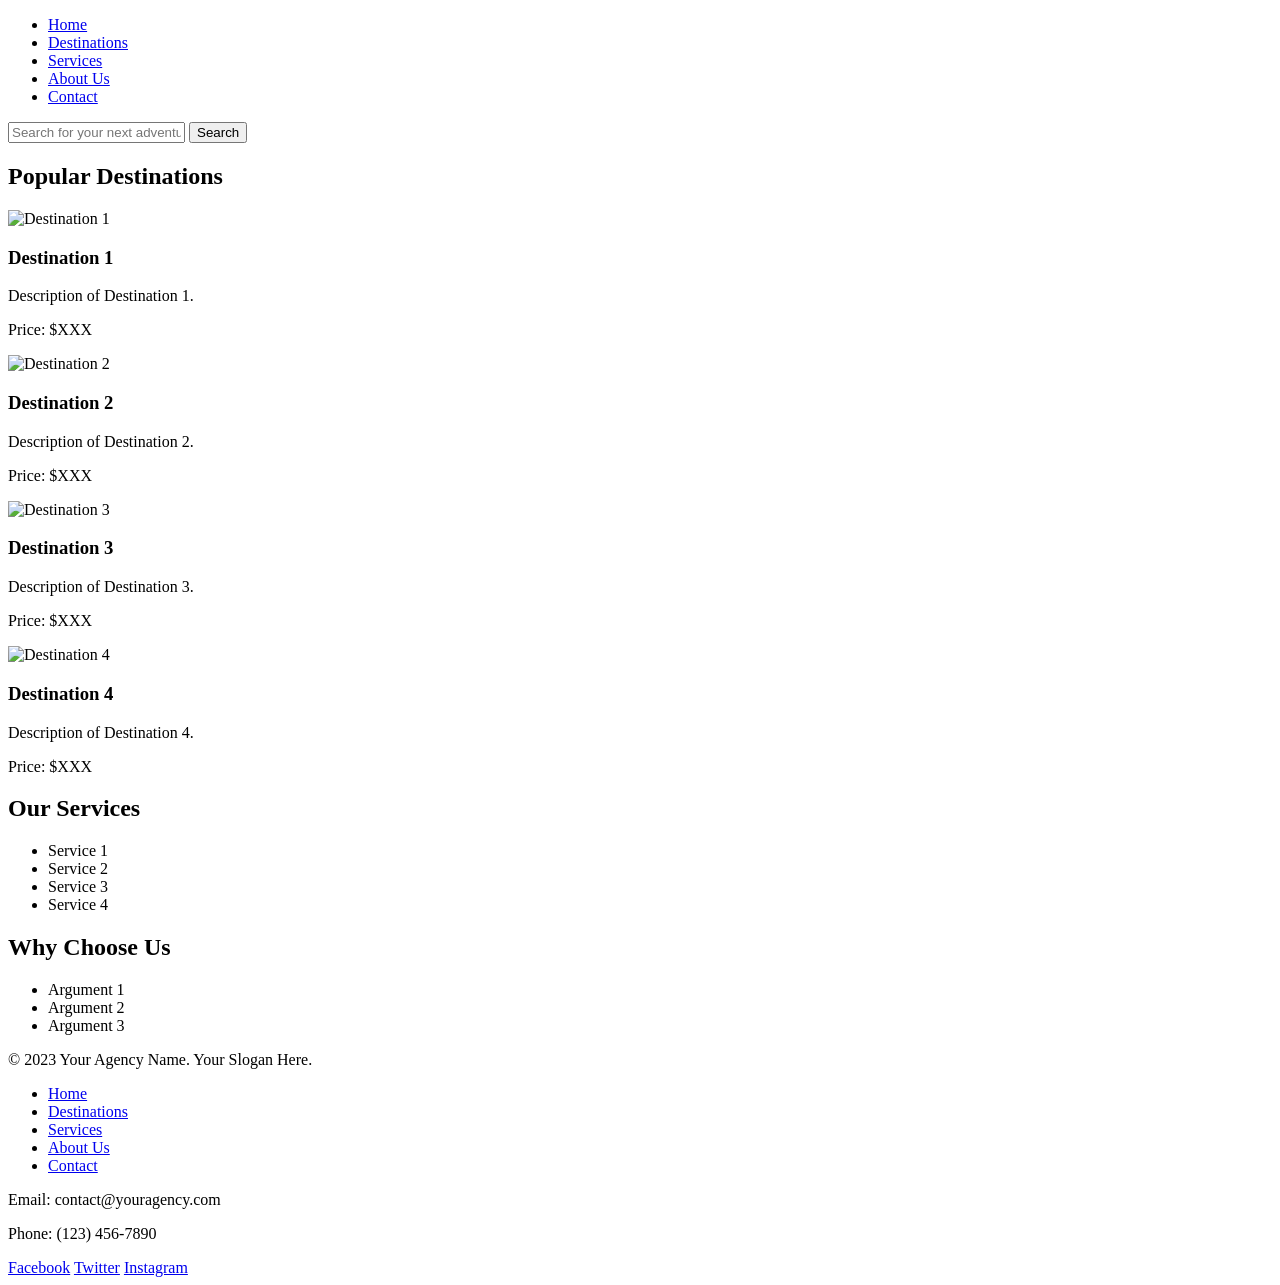
==== frontend-java-project/frontend/index.html @ ce0b2285 "etapa1: estructura html de pagina principal index.html" ====
<!DOCTYPE html>
<html lang="en">
<head>
    <meta charset="UTF-8">
    <meta name="viewport" content="width=device-width, initial-scale=1.0">
    <title>Frontend Java Project</title>
    <link rel="stylesheet" href="css/reserva.css">
    <script src="js/app.js" defer></script>
</head>
<body>
    <header>
        <nav>
            <ul>
                <li><a href="#home">Home</a></li>
                <li><a href="#destinations">Destinations</a></li>
                <li><a href="#services">Services</a></li>
                <li><a href="#about">About Us</a></li>
                <li><a href="#contact">Contact</a></li>
            </ul>
        </nav>
    </header>

    <section id="hero" style="background-image: url('path/to/your/image.jpg');">
        <div class="search-bar">
            <input type="text" placeholder="Search for your next adventure...">
            <button type="submit">Search</button>
        </div>
    </section>

    <section id="destinations">
        <h2>Popular Destinations</h2>
        <div class="card">
            <img src="path/to/image1.jpg" alt="Destination 1">
            <h3>Destination 1</h3>
            <p>Description of Destination 1.</p>
            <p>Price: $XXX</p>
        </div>
        <div class="card">
            <img src="path/to/image2.jpg" alt="Destination 2">
            <h3>Destination 2</h3>
            <p>Description of Destination 2.</p>
            <p>Price: $XXX</p>
        </div>
        <div class="card">
            <img src="path/to/image3.jpg" alt="Destination 3">
            <h3>Destination 3</h3>
            <p>Description of Destination 3.</p>
            <p>Price: $XXX</p>
        </div>
        <div class="card">
            <img src="path/to/image4.jpg" alt="Destination 4">
            <h3>Destination 4</h3>
            <p>Description of Destination 4.</p>
            <p>Price: $XXX</p>
        </div>
    </section>

    <section id="services">
        <h2>Our Services</h2>
        <ul>
            <li>Service 1</li>
            <li>Service 2</li>
            <li>Service 3</li>
            <li>Service 4</li>
        </ul>
    </section>

    <section id="about">
        <h2>Why Choose Us</h2>
        <ul>
            <li>Argument 1</li>
            <li>Argument 2</li>
            <li>Argument 3</li>
        </ul>
    </section>

    <footer>
        <p>&copy; 2023 Your Agency Name. Your Slogan Here.</p>
        <nav>
            <ul>
                <li><a href="#home">Home</a></li>
                <li><a href="#destinations">Destinations</a></li>
                <li><a href="#services">Services</a></li>
                <li><a href="#about">About Us</a></li>
                <li><a href="#contact">Contact</a></li>
            </ul>
        </nav>
        <div class="contact-info">
            <p>Email: contact@youragency.com</p>
            <p>Phone: (123) 456-7890</p>
        </div>
        <div class="social-media">
            <a href="#">Facebook</a>
            <a href="#">Twitter</a>
            <a href="#">Instagram</a>
        </div>
    </footer>
</body>
</html>
---- frontend-java-project/frontend/css/reserva.css ----
/* This file is intentionally left blank. */
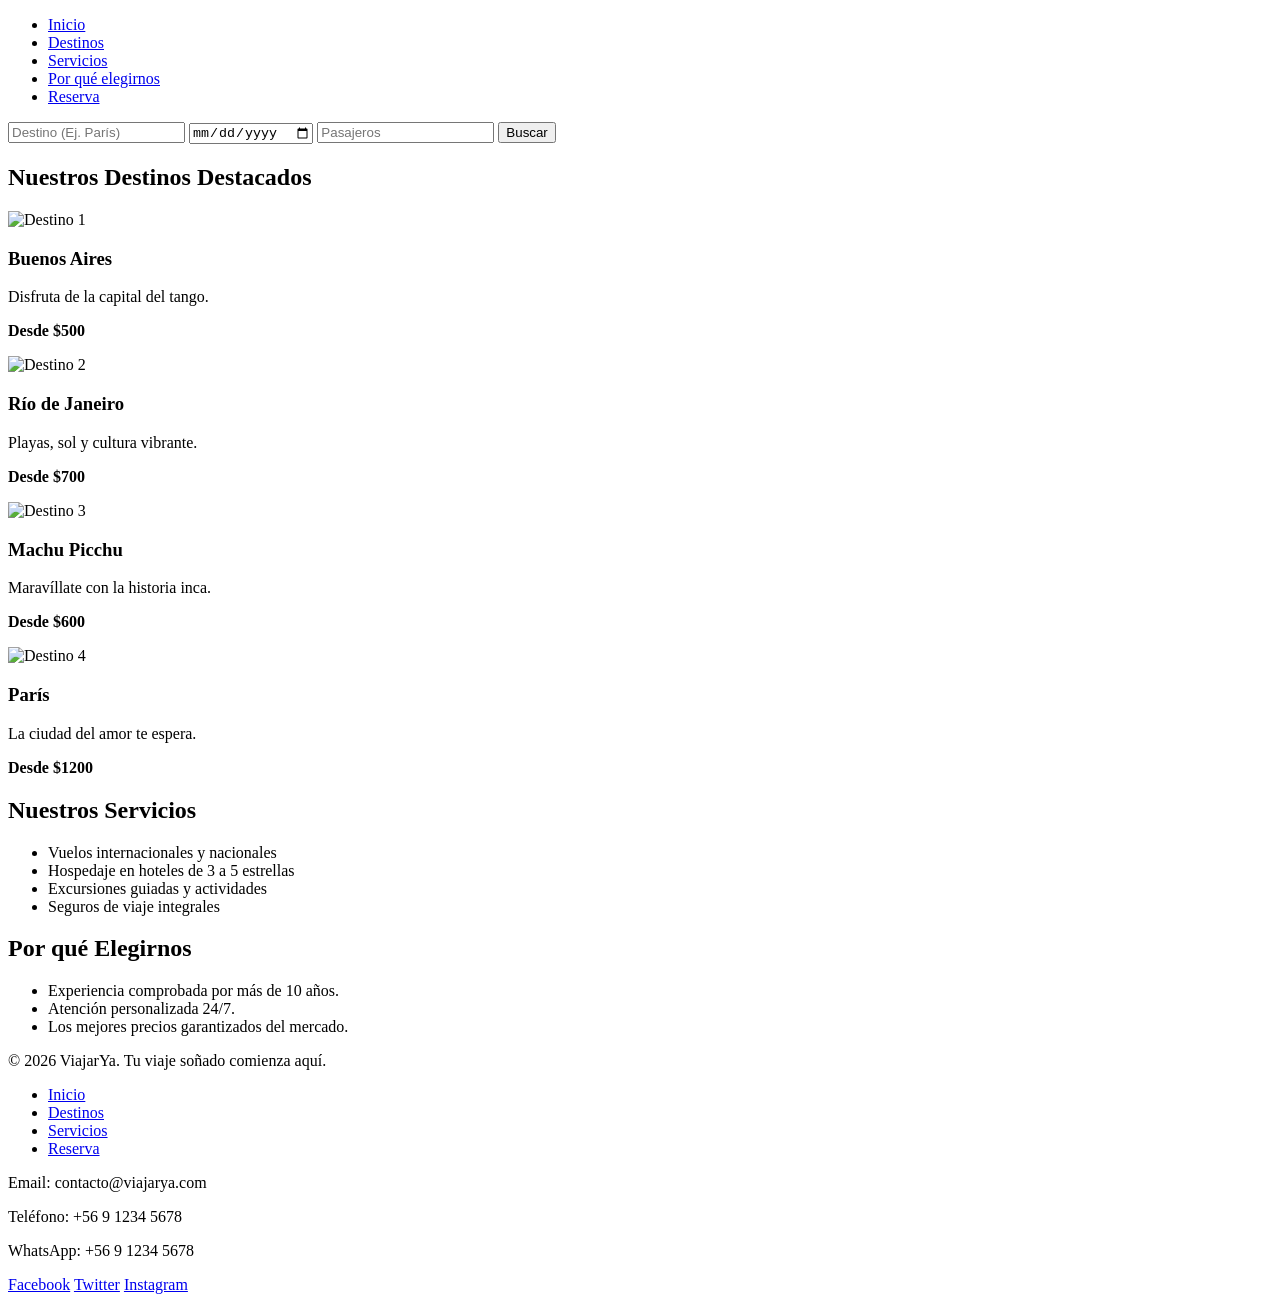
==== commit 89edd975: "etapa 3: creacion de reserva.html y reserva.css junto con estilos implementados en reserva.css" ====
--- a/frontend-java-project/frontend/index.html
+++ b/frontend-java-project/frontend/index.html
@@ -1,93 +1,104 @@
 <!DOCTYPE html>
-<html lang="en">
+<html lang="es">
 <head>
     <meta charset="UTF-8">
     <meta name="viewport" content="width=device-width, initial-scale=1.0">
-    <title>Frontend Java Project</title>
-    <link rel="stylesheet" href="css/reserva.css">
+    <title>ViajarYa - Agencia de Turismo</title>
+    <link rel="stylesheet" href="css/style.css">
     <script src="js/app.js" defer></script>
 </head>
 <body>
+
+    <!-- Header y Navegación -->
     <header>
         <nav>
             <ul>
-                <li><a href="#home">Home</a></li>
-                <li><a href="#destinations">Destinations</a></li>
-                <li><a href="#services">Services</a></li>
-                <li><a href="#about">About Us</a></li>
-                <li><a href="#contact">Contact</a></li>
+                <li><a href="#home">Inicio</a></li>
+                <li><a href="#destinations">Destinos</a></li>
+                <li><a href="#services">Servicios</a></li>
+                <li><a href="#about">Por qué elegirnos</a></li>
+                <li><a href="reserva.html">Reserva</a></li>
             </ul>
         </nav>
     </header>
 
-    <section id="hero" style="background-image: url('path/to/your/image.jpg');">
-        <div class="search-bar">
-            <input type="text" placeholder="Search for your next adventure...">
-            <button type="submit">Search</button>
+    <!-- Hero Section con Buscador -->
+    <section id="hero" style="background-image: url('images/hero-bg.jpg');">
+        <div class="hero-overlay">
+            <div class="search-bar">
+                <input type="text" placeholder="Destino (Ej. París)">
+                <input type="date" title="Fecha de viaje">
+                <input type="number" placeholder="Pasajeros" min="1">
+                <button type="submit">Buscar</button>
+            </div>
         </div>
     </section>
 
-    <section id="destinations">
-        <h2>Popular Destinations</h2>
-        <div class="card">
-            <img src="path/to/image1.jpg" alt="Destination 1">
-            <h3>Destination 1</h3>
-            <p>Description of Destination 1.</p>
-            <p>Price: $XXX</p>
-        </div>
-        <div class="card">
-            <img src="path/to/image2.jpg" alt="Destination 2">
-            <h3>Destination 2</h3>
-            <p>Description of Destination 2.</p>
-            <p>Price: $XXX</p>
-        </div>
-        <div class="card">
-            <img src="path/to/image3.jpg" alt="Destination 3">
-            <h3>Destination 3</h3>
-            <p>Description of Destination 3.</p>
-            <p>Price: $XXX</p>
-        </div>
-        <div class="card">
-            <img src="path/to/image4.jpg" alt="Destination 4">
-            <h3>Destination 4</h3>
-            <p>Description of Destination 4.</p>
-            <p>Price: $XXX</p>
-        </div>
-    </section>
+    <!-- Secciones Principales (Destinos y Servicios) -->
+    <main>
+        <section id="destinations">
+            <h2>Nuestros Destinos Destacados</h2>
+            <div class="card">
+                <img src="https://via.placeholder.com/300x200" alt="Destino 1">
+                <h3>Buenos Aires</h3>
+                <p>Disfruta de la capital del tango.</p>
+                <p><strong>Desde $500</strong></p>
+            </div>
+            <div class="card">
+                <img src="https://via.placeholder.com/300x200" alt="Destino 2">
+                <h3>Río de Janeiro</h3>
+                <p>Playas, sol y cultura vibrante.</p>
+                <p><strong>Desde $700</strong></p>
+            </div>
+            <div class="card">
+                <img src="https://via.placeholder.com/300x200" alt="Destino 3">
+                <h3>Machu Picchu</h3>
+                <p>Maravíllate con la historia inca.</p>
+                <p><strong>Desde $600</strong></p>
+            </div>
+            <div class="card">
+                <img src="https://via.placeholder.com/300x200" alt="Destino 4">
+                <h3>París</h3>
+                <p>La ciudad del amor te espera.</p>
+                <p><strong>Desde $1200</strong></p>
+            </div>
+        </section>
 
-    <section id="services">
-        <h2>Our Services</h2>
-        <ul>
-            <li>Service 1</li>
-            <li>Service 2</li>
-            <li>Service 3</li>
-            <li>Service 4</li>
-        </ul>
-    </section>
+        <section id="services">
+            <h2>Nuestros Servicios</h2>
+            <ul>
+                <li>Vuelos internacionales y nacionales</li>
+                <li>Hospedaje en hoteles de 3 a 5 estrellas</li>
+                <li>Excursiones guiadas y actividades</li>
+                <li>Seguros de viaje integrales</li>
+            </ul>
+        </section>
+        
+        <section id="about">
+            <h2>Por qué Elegirnos</h2>
+            <ul>
+                <li>Experiencia comprobada por más de 10 años.</li>
+                <li>Atención personalizada 24/7.</li>
+                <li>Los mejores precios garantizados del mercado.</li>
+            </ul>
+        </section>
+    </main>
 
-    <section id="about">
-        <h2>Why Choose Us</h2>
-        <ul>
-            <li>Argument 1</li>
-            <li>Argument 2</li>
-            <li>Argument 3</li>
-        </ul>
-    </section>
-
+    <!-- Footer -->
     <footer>
-        <p>&copy; 2023 Your Agency Name. Your Slogan Here.</p>
+        <p>&copy; 2026 ViajarYa. Tu viaje soñado comienza aquí.</p>
         <nav>
             <ul>
-                <li><a href="#home">Home</a></li>
-                <li><a href="#destinations">Destinations</a></li>
-                <li><a href="#services">Services</a></li>
-                <li><a href="#about">About Us</a></li>
-                <li><a href="#contact">Contact</a></li>
+                <li><a href="#home">Inicio</a></li>
+                <li><a href="#destinations">Destinos</a></li>
+                <li><a href="#services">Servicios</a></li>
+                <li><a href="reserva.html">Reserva</a></li>
             </ul>
         </nav>
         <div class="contact-info">
-            <p>Email: contact@youragency.com</p>
-            <p>Phone: (123) 456-7890</p>
+            <p>Email: contacto@viajarya.com</p>
+            <p>Teléfono: +56 9 1234 5678</p>
+            <p>WhatsApp: +56 9 1234 5678</p>
         </div>
         <div class="social-media">
             <a href="#">Facebook</a>
@@ -95,5 +106,6 @@
             <a href="#">Instagram</a>
         </div>
     </footer>
+
 </body>
 </html>
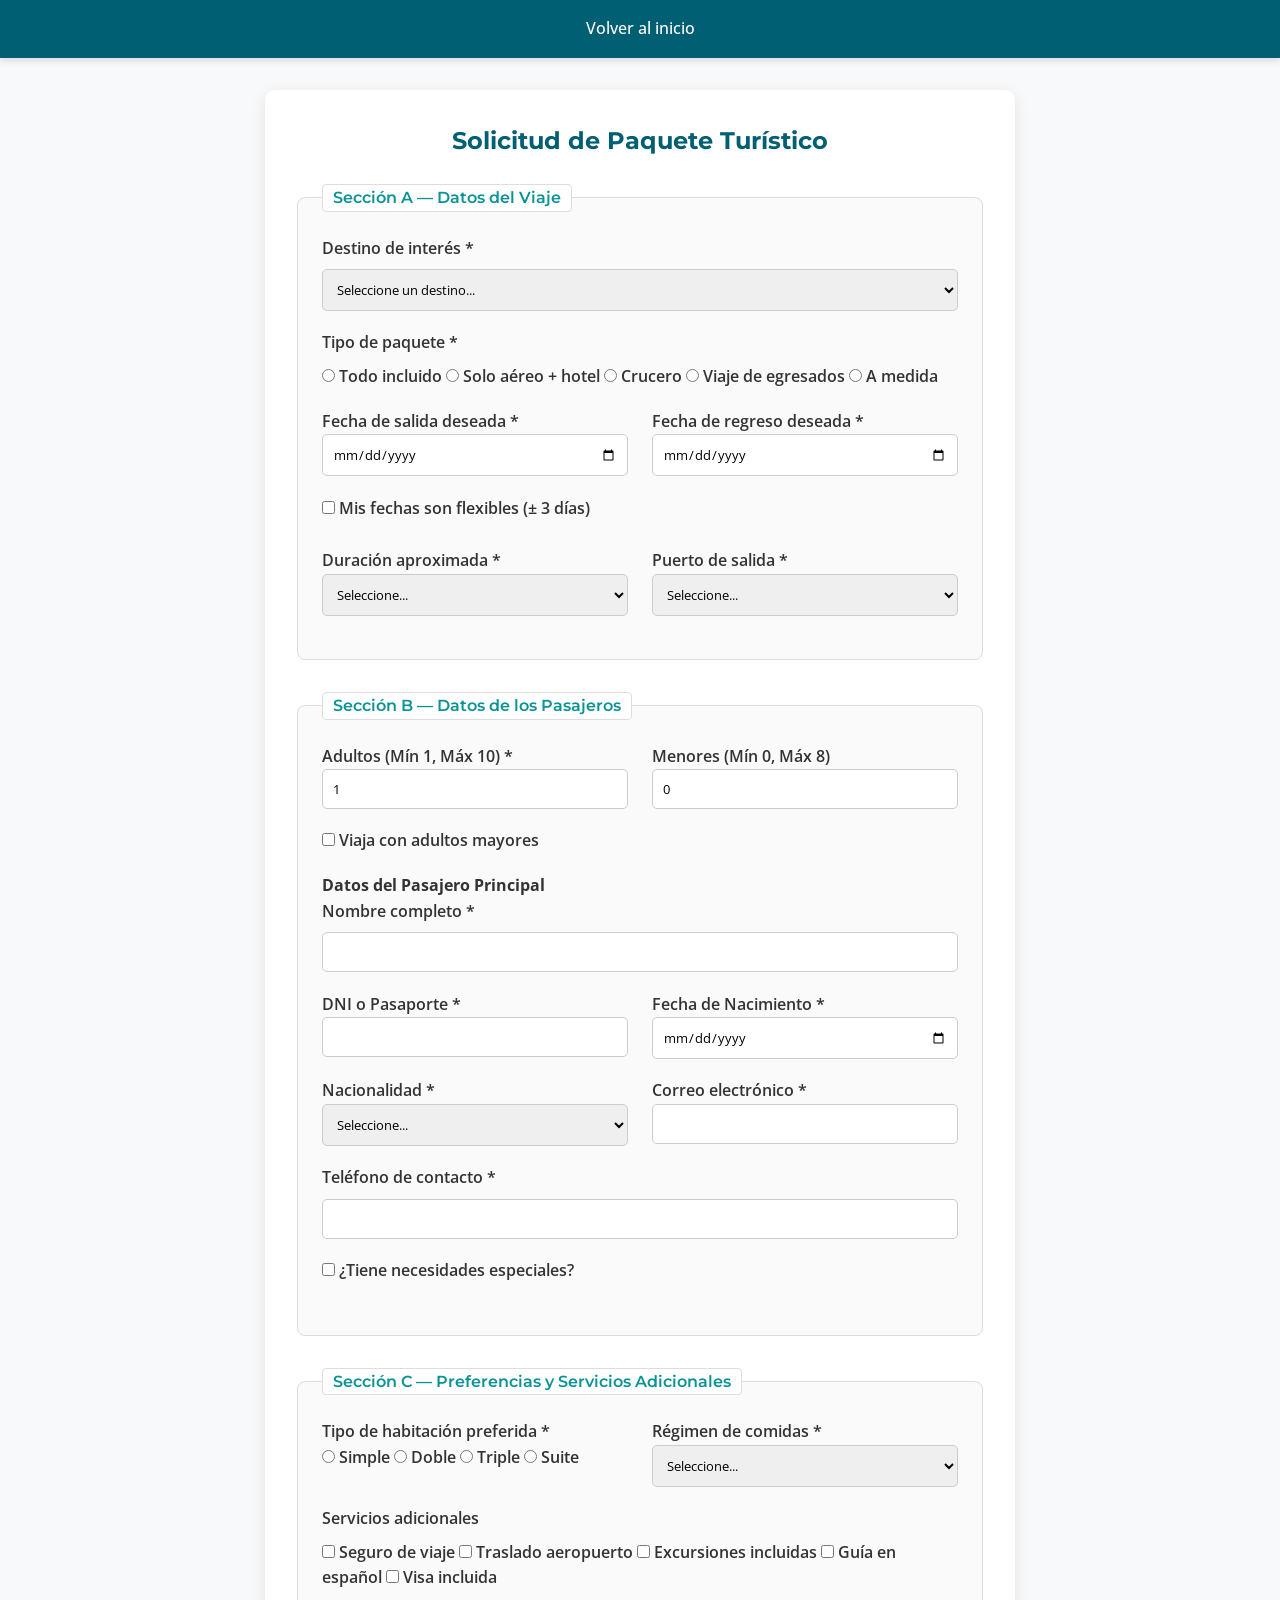
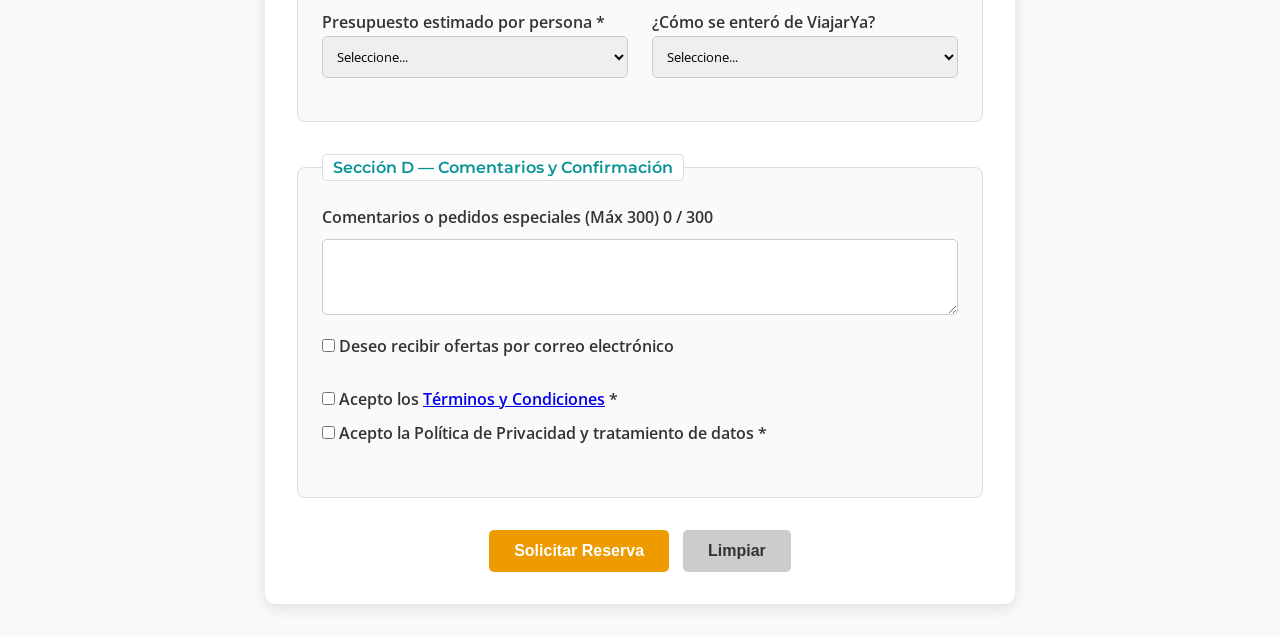
==== commit 78637512: "etapa5: actualizacion completa de reserva.html con todos los campos requeridos de la rubrica" ====
--- a/frontend-java-project/frontend/index.html
+++ b/frontend-java-project/frontend/index.html
@@ -3,109 +3,274 @@
 <head>
     <meta charset="UTF-8">
     <meta name="viewport" content="width=device-width, initial-scale=1.0">
-    <title>ViajarYa - Agencia de Turismo</title>
+    <title>Solicitud de Reserva - ViajarYa</title>
     <link rel="stylesheet" href="css/style.css">
-    <script src="js/app.js" defer></script>
+    <link rel="stylesheet" href="css/reserva.css">
+    <script src="js/validaciones.js" defer></script>
 </head>
 <body>
-
-    <!-- Header y Navegación -->
     <header>
         <nav>
             <ul>
-                <li><a href="#home">Inicio</a></li>
-                <li><a href="#destinations">Destinos</a></li>
-                <li><a href="#services">Servicios</a></li>
-                <li><a href="#about">Por qué elegirnos</a></li>
-                <li><a href="reserva.html">Reserva</a></li>
+                <li><a href="index.html">Volver al inicio</a></li>
             </ul>
         </nav>
     </header>
 
-    <!-- Hero Section con Buscador -->
-    <section id="hero" style="background-image: url('images/hero-bg.jpg');">
-        <div class="hero-overlay">
-            <div class="search-bar">
-                <input type="text" placeholder="Destino (Ej. París)">
-                <input type="date" title="Fecha de viaje">
-                <input type="number" placeholder="Pasajeros" min="1">
-                <button type="submit">Buscar</button>
+    <main class="form-container">
+        <h2>Solicitud de Paquete Turístico</h2>
+        <div id="error-summary" style="display:none; color:red; margin-bottom: 1rem;"></div>
+
+        <form id="reserva-form" novalidate>
+            
+            <!-- SECCIÓN A: Datos del Viaje -->
+            <fieldset>
+                <legend>Sección A — Datos del Viaje</legend>
+                
+                <div class="form-group">
+                    <label for="destino">Destino de interés *</label>
+                    <select id="destino" name="destino" required>
+                        <option value="">Seleccione un destino...</option>
+                        <optgroup label="América del Sur">
+                            <option value="buenos_aires">Buenos Aires, Argentina</option>
+                            <option value="cordoba">Córdoba, Argentina</option>
+                            <option value="rio">Río de Janeiro, Brasil</option>
+                            <option value="machu_picchu">Machu Picchu, Perú</option>
+                        </optgroup>
+                        <optgroup label="Europa">
+                            <option value="paris">París, Francia</option>
+                            <option value="madrid">Madrid, España</option>
+                            <option value="roma">Roma, Italia</option>
+                        </optgroup>
+                        <optgroup label="Caribe">
+                            <option value="cancun">Cancún, México</option>
+                            <option value="punta_cana">Punta Cana, R. Dominicana</option>
+                            <option value="aruba">Aruba</option>
+                        </optgroup>
+                        <optgroup label="Asia y Otros">
+                            <option value="tokio">Tokio, Japón</option>
+                            <option value="bangkok">Bangkok, Tailandia</option>
+                            <option value="sidney">Sídney, Australia</option>
+                        </optgroup>
+                    </select>
+                </div>
+
+                <div class="form-group">
+                    <label>Tipo de paquete *</label>
+                    <div id="grupo-tipo-paquete">
+                        <label><input type="radio" name="tipo_paquete" value="todo_incluido"> Todo incluido</label>
+                        <label><input type="radio" name="tipo_paquete" value="aereo_hotel"> Solo aéreo + hotel</label>
+                        <label><input type="radio" name="tipo_paquete" value="crucero"> Crucero</label>
+                        <label><input type="radio" name="tipo_paquete" value="egresados"> Viaje de egresados</label>
+                        <label><input type="radio" name="tipo_paquete" value="medida"> A medida</label>
+                    </div>
+                </div>
+
+                <div class="form-group row">
+                    <div>
+                        <label for="fecha_salida">Fecha de salida deseada *</label>
+                        <input type="date" id="fecha_salida" name="fecha_salida" required>
+                    </div>
+                    <div>
+                        <label for="fecha_regreso">Fecha de regreso deseada *</label>
+                        <input type="date" id="fecha_regreso" name="fecha_regreso" required>
+                    </div>
+                </div>
+
+                <div class="form-group">
+                    <label><input type="checkbox" id="fechas_flexibles" name="fechas_flexibles"> Mis fechas son flexibles (± 3 días)</label>
+                </div>
+
+                <div class="form-group row">
+                    <div>
+                        <label for="duracion">Duración aproximada *</label>
+                        <select id="duracion" name="duracion" required>
+                            <option value="">Seleccione...</option>
+                            <option value="3_5_dias">3 a 5 días</option>
+                            <option value="1_semana">1 semana</option>
+                            <option value="2_semanas">2 semanas</option>
+                            <option value="mas_2_semanas">Más de 2 semanas</option>
+                        </select>
+                    </div>
+                    <div>
+                        <label for="puerto_salida">Puerto de salida *</label>
+                        <select id="puerto_salida" name="puerto_salida" required>
+                            <option value="">Seleccione...</option>
+                            <option value="buenos_aires">Buenos Aires</option>
+                            <option value="cordoba">Córdoba</option>
+                            <option value="rosario">Rosario</option>
+                            <option value="otro">Otro</option>
+                        </select>
+                    </div>
+                </div>
+                
+                <div class="form-group" id="container_otro_puerto" style="display:none;">
+                    <label for="otro_puerto">Especificar ciudad de salida *</label>
+                    <input type="text" id="otro_puerto" name="otro_puerto">
+                </div>
+            </fieldset>
+
+            <!-- SECCIÓN B: Datos de los Pasajeros -->
+            <fieldset>
+                <legend>Sección B — Datos de los Pasajeros</legend>
+                
+                <div class="form-group row">
+                    <div>
+                        <label for="cant_adultos">Adultos (Mín 1, Máx 10) *</label>
+                        <input type="number" id="cant_adultos" name="cant_adultos" min="1" max="10" value="1" required>
+                    </div>
+                    <div>
+                        <label for="cant_menores">Menores (Mín 0, Máx 8)</label>
+                        <input type="number" id="cant_menores" name="cant_menores" min="0" max="8" value="0">
+                    </div>
+                </div>
+
+                <div class="form-group row">
+                    <div>
+                        <label><input type="checkbox" id="con_adultos_mayores" name="con_adultos_mayores"> Viaja con adultos mayores</label>
+                    </div>
+                    <div id="container_cant_mayores" style="display:none;">
+                        <label for="cant_mayores">Cantidad de adultos mayores</label>
+                        <input type="number" id="cant_mayores" name="cant_mayores" min="1" max="10">
+                    </div>
+                </div>
+
+                <h4>Datos del Pasajero Principal</h4>
+                <div class="form-group">
+                    <label for="nombre_principal">Nombre completo *</label>
+                    <input type="text" id="nombre_principal" name="nombre_principal" required>
+                </div>
+                
+                <div class="form-group row">
+                    <div>
+                        <label for="dni_pasaporte">DNI o Pasaporte *</label>
+                        <input type="text" id="dni_pasaporte" name="dni_pasaporte" required>
+                    </div>
+                    <div>
+                        <label for="fecha_nac_principal">Fecha de Nacimiento *</label>
+                        <input type="date" id="fecha_nac_principal" name="fecha_nac_principal" required>
+                    </div>
+                </div>
+
+                <div class="form-group row">
+                    <div>
+                        <label for="nacionalidad">Nacionalidad *</label>
+                        <select id="nacionalidad" name="nacionalidad" required>
+                            <option value="">Seleccione...</option>
+                            <option value="argentina">Argentina</option>
+                            <option value="chilena">Chilena</option>
+                            <option value="colombiana">Colombiana</option>
+                            <option value="otra">Otra</option>
+                        </select>
+                    </div>
+                    <div>
+                        <label for="email_principal">Correo electrónico *</label>
+                        <input type="email" id="email_principal" name="email_principal" required>
+                    </div>
+                </div>
+
+                <div class="form-group">
+                    <label for="telefono_principal">Teléfono de contacto *</label>
+                    <input type="tel" id="telefono_principal" name="telefono_principal" required>
+                </div>
+
+                <div class="form-group">
+                    <label><input type="checkbox" id="check_necesidades" name="check_necesidades"> ¿Tiene necesidades especiales?</label>
+                </div>
+                <div class="form-group" id="container_necesidades_texto" style="display:none;">
+                    <label for="texto_necesidades">Detalle sus necesidades *</label>
+                    <textarea id="texto_necesidades" name="texto_necesidades" rows="2"></textarea>
+                </div>
+            </fieldset>
+
+            <!-- SECCIÓN C: Preferencias y Servicios Adicionales -->
+            <fieldset>
+                <legend>Sección C — Preferencias y Servicios Adicionales</legend>
+                
+                <div class="form-group row">
+                    <div>
+                        <label>Tipo de habitación preferida *</label>
+                        <div id="grupo-habitacion">
+                            <label><input type="radio" name="tipo_hab" value="simple"> Simple</label>
+                            <label><input type="radio" name="tipo_hab" value="doble"> Doble</label>
+                            <label><input type="radio" name="tipo_hab" value="triple"> Triple</label>
+                            <label><input type="radio" name="tipo_hab" value="suite"> Suite</label>
+                        </div>
+                    </div>
+                    <div>
+                        <label for="regimen_comidas">Régimen de comidas *</label>
+                        <select id="regimen_comidas" name="regimen_comidas" required>
+                            <option value="">Seleccione...</option>
+                            <option value="alojamiento">Solo alojamiento</option>
+                            <option value="desayuno">Desayuno incluido</option>
+                            <option value="media_pension">Media pensión</option>
+                            <option value="pension_completa">Pensión completa</option>
+                            <option value="todo_incluido">Todo incluido</option>
+                        </select>
+                    </div>
+                </div>
+
+                <div class="form-group">
+                    <label>Servicios adicionales</label>
+                    <div>
+                        <label><input type="checkbox" name="servicios[]" value="seguro"> Seguro de viaje</label>
+                        <label><input type="checkbox" name="servicios[]" value="traslado"> Traslado aeropuerto</label>
+                        <label><input type="checkbox" name="servicios[]" value="excursiones"> Excursiones incluidas</label>
+                        <label><input type="checkbox" name="servicios[]" value="guia"> Guía en español</label>
+                        <label><input type="checkbox" name="servicios[]" value="visa"> Visa incluida</label>
+                    </div>
+                </div>
+
+                <div class="form-group row">
+                    <div>
+                        <label for="presupuesto">Presupuesto estimado por persona *</label>
+                        <select id="presupuesto" name="presupuesto" required>
+                            <option value="">Seleccione...</option>
+                            <option value="menos_500">Menos de USD 500</option>
+                            <option value="500_1000">USD 500 a 1000</option>
+                            <option value="1000_2500">USD 1000 a 2500</option>
+                            <option value="2500_5000">USD 2500 a 5000</option>
+                            <option value="sin_limite">Sin límite definido</option>
+                        </select>
+                    </div>
+                    <div>
+                        <label for="como_entero">¿Cómo se enteró de ViajarYa?</label>
+                        <select id="como_entero" name="como_entero">
+                            <option value="">Seleccione...</option>
+                            <option value="redes">Redes sociales</option>
+                            <option value="recomendacion">Recomendación</option>
+                            <option value="web">Búsqueda web</option>
+                            <option value="publicidad">Publicidad</option>
+                            <option value="cliente">Ya soy cliente</option>
+                        </select>
+                    </div>
+                </div>
+            </fieldset>
+
+            <!-- SECCIÓN D: Comentarios y Confirmación -->
+            <fieldset>
+                <legend>Sección D — Comentarios y Confirmación</legend>
+                
+                <div class="form-group">
+                    <label for="comentarios">Comentarios o pedidos especiales (Máx 300) <span id="char-count">0 / 300</span></label>
+                    <textarea id="comentarios" name="comentarios" maxlength="300" rows="3"></textarea>
+                </div>
+
+                <div class="form-group">
+                    <label><input type="checkbox" id="recibir_ofertas" name="recibir_ofertas"> Deseo recibir ofertas por correo electrónico</label>
+                </div>
+
+                <div class="form-group">
+                    <label><input type="checkbox" id="terminos" name="terminos" required> Acepto los <a href="#">Términos y Condiciones</a> *</label>
+                    <label><input type="checkbox" id="privacidad" name="privacidad" required> Acepto la Política de Privacidad y tratamiento de datos *</label>
+                </div>
+            </fieldset>
+
+            <div class="form-actions" style="text-align: center; margin-top: 2rem;">
+                <button type="submit" class="btn-primary">Solicitar Reserva</button>
+                <button type="reset" class="btn-secondary">Limpiar</button>
             </div>
-        </div>
-    </section>
-
-    <!-- Secciones Principales (Destinos y Servicios) -->
-    <main>
-        <section id="destinations">
-            <h2>Nuestros Destinos Destacados</h2>
-            <div class="card">
-                <img src="https://via.placeholder.com/300x200" alt="Destino 1">
-                <h3>Buenos Aires</h3>
-                <p>Disfruta de la capital del tango.</p>
-                <p><strong>Desde $500</strong></p>
-            </div>
-            <div class="card">
-                <img src="https://via.placeholder.com/300x200" alt="Destino 2">
-                <h3>Río de Janeiro</h3>
-                <p>Playas, sol y cultura vibrante.</p>
-                <p><strong>Desde $700</strong></p>
-            </div>
-            <div class="card">
-                <img src="https://via.placeholder.com/300x200" alt="Destino 3">
-                <h3>Machu Picchu</h3>
-                <p>Maravíllate con la historia inca.</p>
-                <p><strong>Desde $600</strong></p>
-            </div>
-            <div class="card">
-                <img src="https://via.placeholder.com/300x200" alt="Destino 4">
-                <h3>París</h3>
-                <p>La ciudad del amor te espera.</p>
-                <p><strong>Desde $1200</strong></p>
-            </div>
-        </section>
-
-        <section id="services">
-            <h2>Nuestros Servicios</h2>
-            <ul>
-                <li>Vuelos internacionales y nacionales</li>
-                <li>Hospedaje en hoteles de 3 a 5 estrellas</li>
-                <li>Excursiones guiadas y actividades</li>
-                <li>Seguros de viaje integrales</li>
-            </ul>
-        </section>
-        
-        <section id="about">
-            <h2>Por qué Elegirnos</h2>
-            <ul>
-                <li>Experiencia comprobada por más de 10 años.</li>
-                <li>Atención personalizada 24/7.</li>
-                <li>Los mejores precios garantizados del mercado.</li>
-            </ul>
-        </section>
+        </form>
     </main>
-
-    <!-- Footer -->
-    <footer>
-        <p>&copy; 2026 ViajarYa. Tu viaje soñado comienza aquí.</p>
-        <nav>
-            <ul>
-                <li><a href="#home">Inicio</a></li>
-                <li><a href="#destinations">Destinos</a></li>
-                <li><a href="#services">Servicios</a></li>
-                <li><a href="reserva.html">Reserva</a></li>
-            </ul>
-        </nav>
-        <div class="contact-info">
-            <p>Email: contacto@viajarya.com</p>
-            <p>Teléfono: +56 9 1234 5678</p>
-            <p>WhatsApp: +56 9 1234 5678</p>
-        </div>
-        <div class="social-media">
-            <a href="#">Facebook</a>
-            <a href="#">Twitter</a>
-            <a href="#">Instagram</a>
-        </div>
-    </footer>
-
 </body>
 </html>
--- a/frontend-java-project/frontend/css/style.css
+++ b/frontend-java-project/frontend/css/style.css
@@ -0,0 +1,196 @@
+@import url('https://fonts.googleapis.com/css2?family=Montserrat:wght@600;700&family=Open+Sans:wght@400;500&display=swap');
+
+:root {
+    /* Paleta temática de turismo */
+    --color-principal: #005f73;
+    --color-secundario: #0a9396;
+    --color-acento: #ee9b00;
+    --color-fondo: #f8f9fa;
+    --color-texto: #333333;
+    --fuente-titulos: 'Montserrat', sans-serif;
+    --fuente-cuerpo: 'Open Sans', sans-serif;
+}
+
+* {
+    margin: 0;
+    padding: 0;
+    box-sizing: border-box;
+}
+
+body {
+    font-family: var(--fuente-cuerpo);
+    color: var(--color-texto);
+    background-color: var(--color-fondo);
+    line-height: 1.6;
+}
+
+h1, h2, h3 {
+    font-family: var(--fuente-titulos);
+    color: var(--color-principal);
+}
+
+/* Header & Nav */
+header {
+    background-color: var(--color-principal);
+    padding: 1rem 2rem;
+    position: sticky;
+    top: 0;
+    z-index: 100;
+    box-shadow: 0 4px 6px rgba(0,0,0,0.1);
+}
+
+nav ul {
+    list-style: none;
+    display: flex;
+    justify-content: center;
+    gap: 2rem;
+}
+
+nav a {
+    text-decoration: none;
+    color: white;
+    font-weight: 500;
+    transition: color 0.3s ease;
+}
+
+nav a:hover {
+    color: var(--color-acento);
+}
+
+/* Hero Section */
+#hero {
+    height: 60vh;
+    background-size: cover;
+    background-position: center;
+    position: relative;
+    background-color: #ccc; 
+}
+
+.hero-overlay {
+    position: absolute;
+    top: 0;
+    left: 0;
+    width: 100%;
+    height: 100%;
+    background-color: rgba(0, 0, 0, 0.5);
+    display: flex;
+    justify-content: center;
+    align-items: center;
+}
+
+.search-bar {
+    background: rgba(255, 255, 255, 0.9);
+    padding: 1.5rem;
+    border-radius: 8px;
+    display: flex;
+    gap: 10px;
+    box-shadow: 0 10px 20px rgba(0,0,0,0.2);
+}
+
+.search-bar input {
+    padding: 10px;
+    border: 1px solid #ccc;
+    border-radius: 4px;
+    font-family: var(--fuente-cuerpo);
+}
+
+.search-bar button {
+    background-color: var(--color-acento);
+    color: white;
+    border: none;
+    padding: 10px 20px;
+    border-radius: 4px;
+    cursor: pointer;
+    font-weight: bold;
+    transition: background-color 0.3s ease;
+}
+
+.search-bar button:hover {
+    background-color: #ca8500;
+}
+
+/* Secciones Generales */
+section {
+    padding: 4rem 2rem;
+    max-width: 1200px;
+    margin: 0 auto;
+}
+
+section h2 {
+    text-align: center;
+    margin-bottom: 2rem;
+    font-size: 2rem;
+}
+
+/* Grilla de Destinos */
+#destinations {
+    display: grid;
+    grid-template-columns: repeat(auto-fit, minmax(280px, 1fr));
+    gap: 2rem;
+}
+
+.card {
+    background: white;
+    border-radius: 10px;
+    overflow: hidden;
+    box-shadow: 0 5px 15px rgba(0,0,0,0.1);
+    transition: transform 0.3s ease, box-shadow 0.3s ease;
+    text-align: center;
+    padding-bottom: 1.5rem;
+}
+
+.card:hover {
+    transform: translateY(-10px);
+    box-shadow: 0 12px 24px rgba(0,0,0,0.2);
+}
+
+.card img {
+    width: 100%;
+    height: 200px;
+    object-fit: cover;
+}
+
+.card h3 {
+    margin: 1rem 0 0.5rem;
+}
+
+/* Footer */
+footer {
+    background-color: var(--color-principal);
+    color: white;
+    text-align: center;
+    padding: 3rem 2rem;
+    margin-top: 2rem;
+}
+
+footer nav ul {
+    margin: 1.5rem 0;
+}
+
+.social-media {
+    margin-top: 1.5rem;
+}
+
+.social-media a {
+    color: var(--color-acento);
+    text-decoration: none;
+    margin: 0 10px;
+    font-weight: bold;
+}
+
+/* Dispositivos Móviles (Diseño Responsivo) */
+@media (max-width: 768px) {
+    nav ul {
+        flex-direction: column;
+        gap: 1rem;
+        text-align: center;
+    }
+    
+    .search-bar {
+        flex-direction: column;
+    }
+    
+    #destinations {
+        grid-template-columns: 1fr;
+    }
+}
--- a/frontend-java-project/frontend/css/reserva.css
+++ b/frontend-java-project/frontend/css/reserva.css
@@ -0,0 +1,131 @@
+/* Contenedor principal del formulario */
+.form-container {
+    max-width: 750px;
+    margin: 2rem auto;
+    padding: 2rem;
+    background-color: #ffffff;
+    border-radius: 10px;
+    box-shadow: 0 4px 15px rgba(0,0,0,0.1);
+}
+
+.form-container h2 {
+    text-align: center;
+    margin-bottom: 1.5rem;
+    color: var(--color-principal);
+}
+
+/* Fieldsets - Separación de secciones */
+fieldset {
+    border: 1px solid #ddd;
+    border-radius: 8px;
+    padding: 1.5rem;
+    margin-bottom: 2rem;
+    background-color: #fafafa;
+}
+
+legend {
+    font-family: var(--fuente-titulos);
+    font-weight: 600;
+    color: var(--color-secundario);
+    background: #fff;
+    padding: 0 10px;
+    border: 1px solid #ddd;
+    border-radius: 4px;
+}
+
+/* Grupos de campos */
+.form-group {
+    margin-bottom: 1.2rem;
+    display: flex;
+    flex-direction: column;
+}
+
+.form-group.row {
+    display: grid;
+    grid-template-columns: 1fr 1fr;
+    gap: 1.5rem;
+}
+
+/* Labels e Inputs */
+label {
+    font-weight: 600;
+    margin-bottom: 0.5rem;
+    color: var(--color-texto);
+}
+
+input[type="text"],
+input[type="email"],
+input[type="tel"],
+input[type="number"],
+input[type="date"],
+select,
+textarea {
+    width: 100%;
+    padding: 10px;
+    border: 1px solid #ccc;
+    border-radius: 5px;
+    font-family: var(--fuente-cuerpo);
+    transition: all 0.3s ease;
+}
+
+/* Foco en inputs */
+input:focus, select:focus, textarea:focus {
+    outline: none;
+    border-color: var(--color-secundario);
+    box-shadow: 0 0 5px rgba(10, 147, 150, 0.5);
+}
+
+/* Clases solicitadas para validación en Etapa 3 */
+.campo-error {
+    border-color: red !important;
+    box-shadow: 0 0 5px rgba(255, 0, 0, 0.3);
+}
+
+.campo-ok {
+    border-color: green !important;
+    box-shadow: 0 0 5px rgba(0, 128, 0, 0.3);
+}
+
+.error-text {
+    color: red;
+    font-size: 0.85rem;
+    margin-top: 5px;
+}
+
+/* Botones */
+.form-actions button {
+    padding: 12px 25px;
+    border: none;
+    border-radius: 5px;
+    font-weight: bold;
+    cursor: pointer;
+    font-size: 1rem;
+    transition: background-color 0.3s;
+}
+
+.btn-primary {
+    background-color: var(--color-acento);
+    color: white;
+}
+
+.btn-primary:hover {
+    background-color: #d18700;
+}
+
+.btn-secondary {
+    background-color: #ccc;
+    color: #333;
+    margin-left: 10px;
+}
+
+.btn-secondary:hover {
+    background-color: #999;
+}
+
+/* Diseño Móvil (Todos los campos en una columna) */
+@media (max-width: 600px) {
+    .form-group.row {
+        grid-template-columns: 1fr;
+        gap: 0;
+    }
+}/* This file is intentionally left blank. */
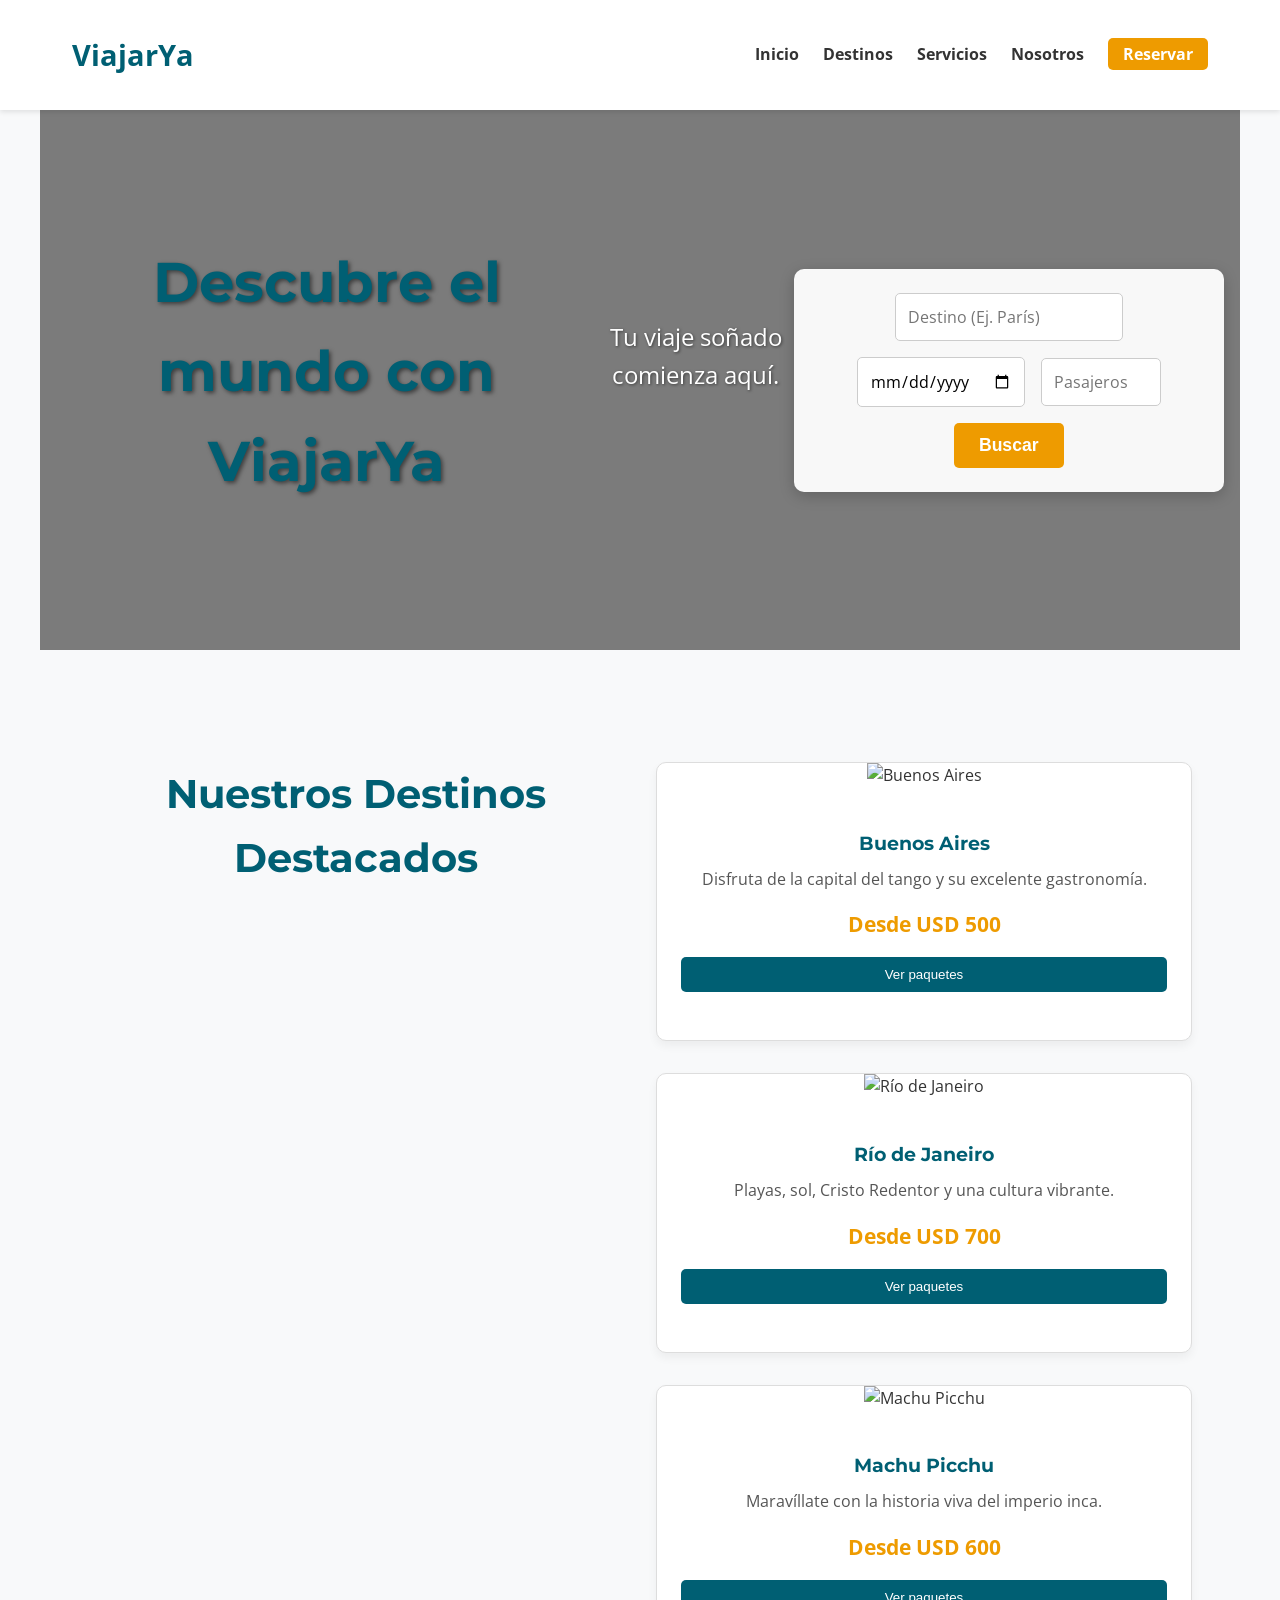
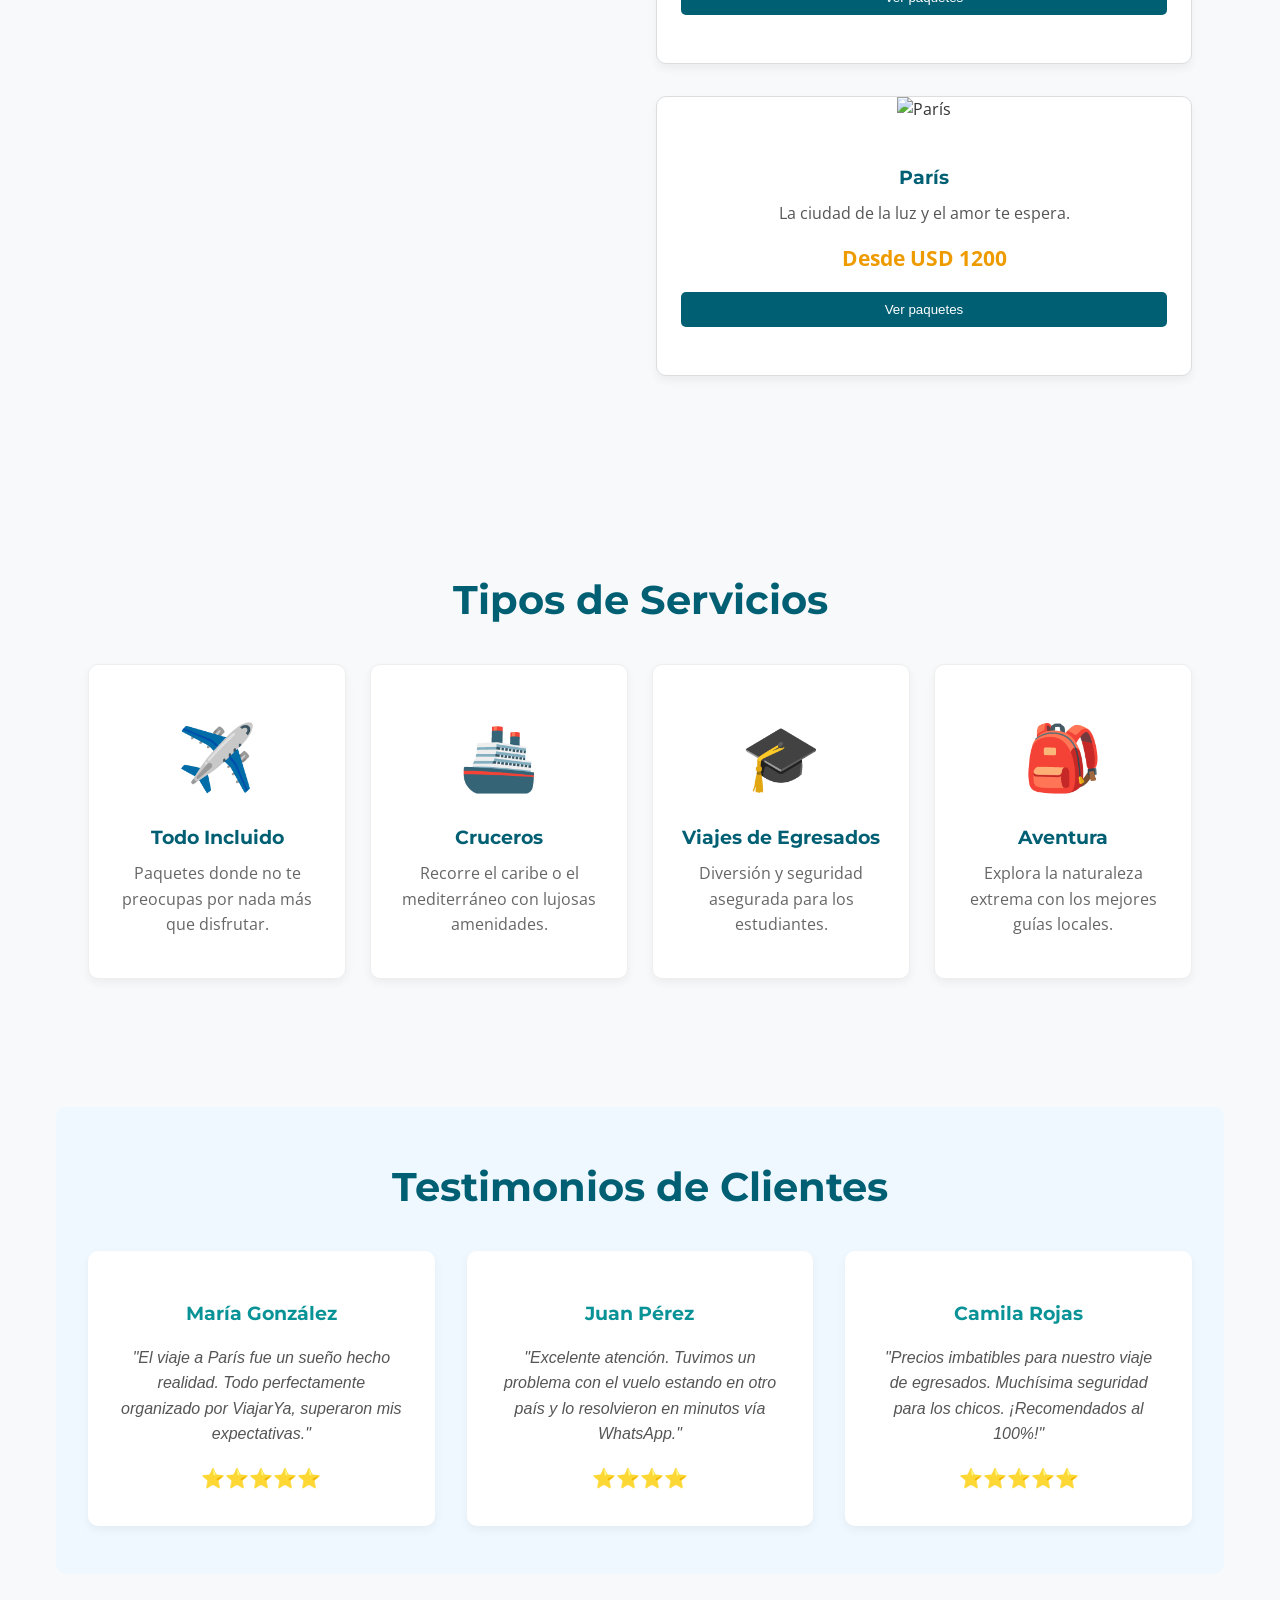
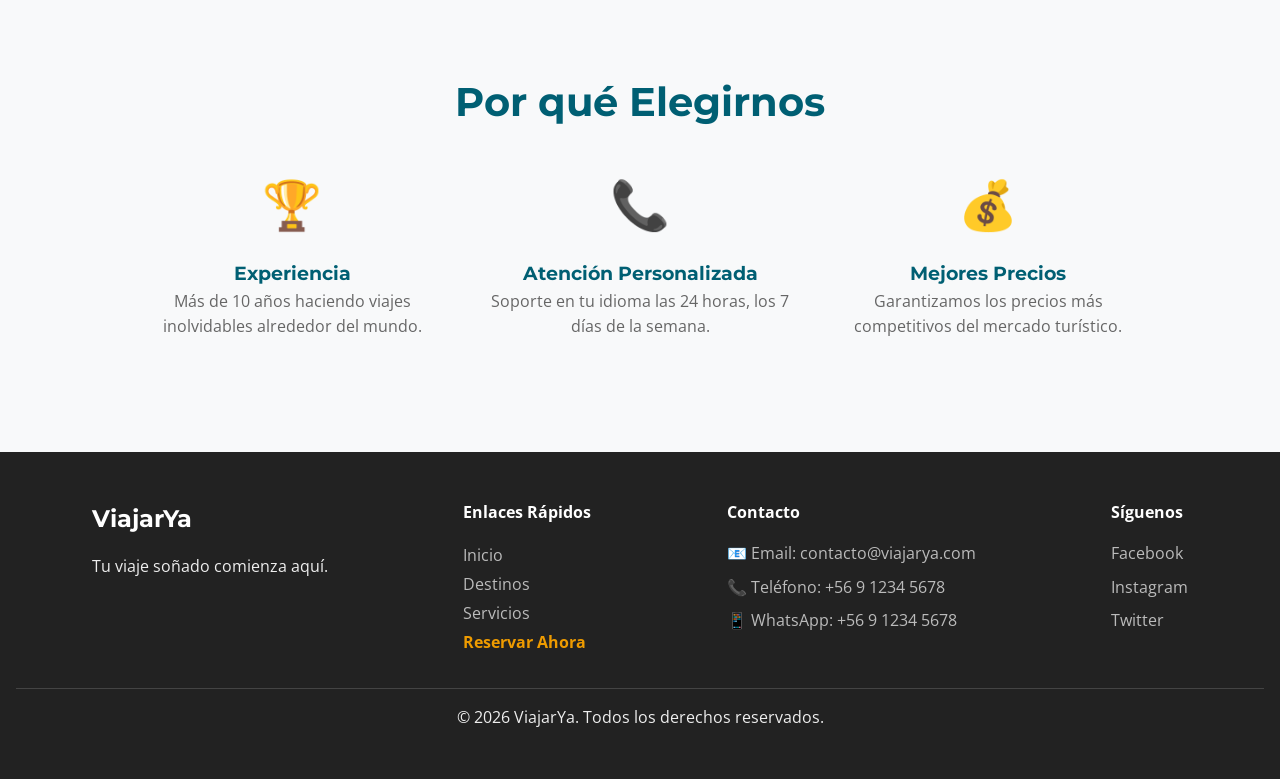
==== commit 660a99c6: "fix: actualizacion de index.html con imagenes y restauracion de reserva.html completo" ====
--- a/frontend-java-project/frontend/index.html
+++ b/frontend-java-project/frontend/index.html
@@ -3,274 +3,196 @@
 <head>
     <meta charset="UTF-8">
     <meta name="viewport" content="width=device-width, initial-scale=1.0">
-    <title>Solicitud de Reserva - ViajarYa</title>
+    <title>ViajarYa - Agencia de Turismo</title>
     <link rel="stylesheet" href="css/style.css">
-    <link rel="stylesheet" href="css/reserva.css">
-    <script src="js/validaciones.js" defer></script>
 </head>
 <body>
-    <header>
-        <nav>
-            <ul>
-                <li><a href="index.html">Volver al inicio</a></li>
+
+    <!-- Header y Navegación -->
+    <header style="background: white; box-shadow: 0 2px 5px rgba(0,0,0,0.1); position: sticky; top: 0; z-index: 100;">
+        <nav style="display: flex; justify-content: space-between; align-items: center; padding: 1rem 2rem; max-width: 1200px; margin: 0 auto;">
+            <div class="logo" style="font-weight: bold; font-size: 1.8rem; color: var(--color-principal);">ViajarYa</div>
+            <ul style="list-style: none; display: flex; gap: 1.5rem; margin: 0; padding: 0;">
+                <li><a href="#home" style="text-decoration: none; color: #333; font-weight: bold;">Inicio</a></li>
+                <li><a href="#destinations" style="text-decoration: none; color: #333; font-weight: bold;">Destinos</a></li>
+                <li><a href="#services" style="text-decoration: none; color: #333; font-weight: bold;">Servicios</a></li>
+                <li><a href="#about" style="text-decoration: none; color: #333; font-weight: bold;">Nosotros</a></li>
+                <li><a href="reserva.html" style="text-decoration: none; font-weight: bold; color: white; background-color: var(--color-acento); padding: 5px 15px; border-radius: 5px;">Reservar</a></li>
             </ul>
         </nav>
     </header>
 
-    <main class="form-container">
-        <h2>Solicitud de Paquete Turístico</h2>
-        <div id="error-summary" style="display:none; color:red; margin-bottom: 1rem;"></div>
+    <!-- Hero Section con Buscador -->
+    <section id="hero" style="background-image: url('https://images.unsplash.com/photo-1436491865332-7a61a109cc05?auto=format&fit=crop&w=1200&q=80'); background-size: cover; background-position: center; position: relative;">
+        <div class="hero-overlay" style="background: rgba(0,0,0,0.4); padding: 6rem 1rem; text-align: center; color: white;">
+            <h1 style="font-size: 3.5rem; margin-bottom: 1rem; text-shadow: 2px 2px 4px rgba(0,0,0,0.5);">Descubre el mundo con ViajarYa</h1>
+            <p style="font-size: 1.5rem; margin-bottom: 3rem; text-shadow: 1px 1px 3px rgba(0,0,0,0.5);">Tu viaje soñado comienza aquí.</p>
+            
+            <div class="search-bar" style="background: rgba(255,255,255,0.95); padding: 1.5rem; border-radius: 10px; display: inline-flex; gap: 1rem; flex-wrap: wrap; justify-content: center; align-items: center; box-shadow: 0 4px 15px rgba(0,0,0,0.2);">
+                <input type="text" placeholder="Destino (Ej. París)" style="padding: 12px; border-radius: 5px; border: 1px solid #ccc; font-size: 1rem; min-width: 200px;">
+                <input type="date" title="Fecha de viaje" style="padding: 12px; border-radius: 5px; border: 1px solid #ccc; font-size: 1rem;">
+                <input type="number" placeholder="Pasajeros" min="1" style="padding: 12px; border-radius: 5px; border: 1px solid #ccc; font-size: 1rem; width: 120px;">
+                <button type="button" onclick="window.location.href='reserva.html'" class="btn-primary" style="padding: 12px 25px; font-size: 1.1rem; border: none; border-radius: 5px; cursor: pointer; background-color: var(--color-acento); color: white; font-weight: bold;">Buscar</button>
+            </div>
+        </div>
+    </section>
 
-        <form id="reserva-form" novalidate>
-            
-            <!-- SECCIÓN A: Datos del Viaje -->
-            <fieldset>
-                <legend>Sección A — Datos del Viaje</legend>
-                
-                <div class="form-group">
-                    <label for="destino">Destino de interés *</label>
-                    <select id="destino" name="destino" required>
-                        <option value="">Seleccione un destino...</option>
-                        <optgroup label="América del Sur">
-                            <option value="buenos_aires">Buenos Aires, Argentina</option>
-                            <option value="cordoba">Córdoba, Argentina</option>
-                            <option value="rio">Río de Janeiro, Brasil</option>
-                            <option value="machu_picchu">Machu Picchu, Perú</option>
-                        </optgroup>
-                        <optgroup label="Europa">
-                            <option value="paris">París, Francia</option>
-                            <option value="madrid">Madrid, España</option>
-                            <option value="roma">Roma, Italia</option>
-                        </optgroup>
-                        <optgroup label="Caribe">
-                            <option value="cancun">Cancún, México</option>
-                            <option value="punta_cana">Punta Cana, R. Dominicana</option>
-                            <option value="aruba">Aruba</option>
-                        </optgroup>
-                        <optgroup label="Asia y Otros">
-                            <option value="tokio">Tokio, Japón</option>
-                            <option value="bangkok">Bangkok, Tailandia</option>
-                            <option value="sidney">Sídney, Australia</option>
-                        </optgroup>
-                    </select>
-                </div>
-
-                <div class="form-group">
-                    <label>Tipo de paquete *</label>
-                    <div id="grupo-tipo-paquete">
-                        <label><input type="radio" name="tipo_paquete" value="todo_incluido"> Todo incluido</label>
-                        <label><input type="radio" name="tipo_paquete" value="aereo_hotel"> Solo aéreo + hotel</label>
-                        <label><input type="radio" name="tipo_paquete" value="crucero"> Crucero</label>
-                        <label><input type="radio" name="tipo_paquete" value="egresados"> Viaje de egresados</label>
-                        <label><input type="radio" name="tipo_paquete" value="medida"> A medida</label>
+    <!-- Secciones Principales -->
+    <main style="padding: 3rem 1rem; max-width: 1200px; margin: 0 auto;">
+        
+        <!-- Destinos -->
+        <section id="destinations" style="margin-bottom: 4rem;">
+            <h2 style="text-align: center; margin-bottom: 2rem; color: var(--color-principal); font-size: 2.5rem;">Nuestros Destinos Destacados</h2>
+            <div style="display: grid; grid-template-columns: repeat(auto-fit, minmax(260px, 1fr)); gap: 2rem;">
+                <!-- Tarjeta 1 -->
+                <div class="card" style="border: 1px solid #ddd; border-radius: 10px; overflow: hidden; box-shadow: 0 5px 10px rgba(0,0,0,0.05); text-align: center; transition: transform 0.3s;">
+                    <img src="https://images.unsplash.com/photo-1589909202802-8f4aadce1849?auto=format&fit=crop&w=400&q=80" alt="Buenos Aires" style="width: 100%; height: 200px; object-fit: cover;">
+                    <div style="padding: 1.5rem;">
+                        <h3 style="margin-bottom: 0.5rem;">Buenos Aires</h3>
+                        <p style="color: #555; margin-bottom: 1rem;">Disfruta de la capital del tango y su excelente gastronomía.</p>
+                        <p style="color: var(--color-acento); font-weight: bold; font-size: 1.3rem; margin-bottom: 1rem;">Desde USD 500</p>
+                        <button onclick="window.location.href='reserva.html'" style="padding: 10px 20px; background-color: var(--color-principal); color: white; border: none; border-radius: 5px; cursor: pointer; width: 100%;">Ver paquetes</button>
                     </div>
                 </div>
-
-                <div class="form-group row">
-                    <div>
-                        <label for="fecha_salida">Fecha de salida deseada *</label>
-                        <input type="date" id="fecha_salida" name="fecha_salida" required>
-                    </div>
-                    <div>
-                        <label for="fecha_regreso">Fecha de regreso deseada *</label>
-                        <input type="date" id="fecha_regreso" name="fecha_regreso" required>
+                <!-- Tarjeta 2 -->
+                <div class="card" style="border: 1px solid #ddd; border-radius: 10px; overflow: hidden; box-shadow: 0 5px 10px rgba(0,0,0,0.05); text-align: center; transition: transform 0.3s;">
+                    <img src="https://images.unsplash.com/photo-1483729558449-99ef09a8c325?auto=format&fit=crop&w=400&q=80" alt="Río de Janeiro" style="width: 100%; height: 200px; object-fit: cover;">
+                    <div style="padding: 1.5rem;">
+                        <h3 style="margin-bottom: 0.5rem;">Río de Janeiro</h3>
+                        <p style="color: #555; margin-bottom: 1rem;">Playas, sol, Cristo Redentor y una cultura vibrante.</p>
+                        <p style="color: var(--color-acento); font-weight: bold; font-size: 1.3rem; margin-bottom: 1rem;">Desde USD 700</p>
+                        <button onclick="window.location.href='reserva.html'" style="padding: 10px 20px; background-color: var(--color-principal); color: white; border: none; border-radius: 5px; cursor: pointer; width: 100%;">Ver paquetes</button>
                     </div>
                 </div>
-
-                <div class="form-group">
-                    <label><input type="checkbox" id="fechas_flexibles" name="fechas_flexibles"> Mis fechas son flexibles (± 3 días)</label>
-                </div>
-
-                <div class="form-group row">
-                    <div>
-                        <label for="duracion">Duración aproximada *</label>
-                        <select id="duracion" name="duracion" required>
-                            <option value="">Seleccione...</option>
-                            <option value="3_5_dias">3 a 5 días</option>
-                            <option value="1_semana">1 semana</option>
-                            <option value="2_semanas">2 semanas</option>
-                            <option value="mas_2_semanas">Más de 2 semanas</option>
-                        </select>
-                    </div>
-                    <div>
-                        <label for="puerto_salida">Puerto de salida *</label>
-                        <select id="puerto_salida" name="puerto_salida" required>
-                            <option value="">Seleccione...</option>
-                            <option value="buenos_aires">Buenos Aires</option>
-                            <option value="cordoba">Córdoba</option>
-                            <option value="rosario">Rosario</option>
-                            <option value="otro">Otro</option>
-                        </select>
+                <!-- Tarjeta 3 -->
+                <div class="card" style="border: 1px solid #ddd; border-radius: 10px; overflow: hidden; box-shadow: 0 5px 10px rgba(0,0,0,0.05); text-align: center; transition: transform 0.3s;">
+                    <img src="https://images.unsplash.com/photo-1526392060635-9d60198d3de3?auto=format&fit=crop&w=400&q=80" alt="Machu Picchu" style="width: 100%; height: 200px; object-fit: cover;">
+                    <div style="padding: 1.5rem;">
+                        <h3 style="margin-bottom: 0.5rem;">Machu Picchu</h3>
+                        <p style="color: #555; margin-bottom: 1rem;">Maravíllate con la historia viva del imperio inca.</p>
+                        <p style="color: var(--color-acento); font-weight: bold; font-size: 1.3rem; margin-bottom: 1rem;">Desde USD 600</p>
+                        <button onclick="window.location.href='reserva.html'" style="padding: 10px 20px; background-color: var(--color-principal); color: white; border: none; border-radius: 5px; cursor: pointer; width: 100%;">Ver paquetes</button>
                     </div>
                 </div>
-                
-                <div class="form-group" id="container_otro_puerto" style="display:none;">
-                    <label for="otro_puerto">Especificar ciudad de salida *</label>
-                    <input type="text" id="otro_puerto" name="otro_puerto">
-                </div>
-            </fieldset>
-
-            <!-- SECCIÓN B: Datos de los Pasajeros -->
-            <fieldset>
-                <legend>Sección B — Datos de los Pasajeros</legend>
-                
-                <div class="form-group row">
-                    <div>
-                        <label for="cant_adultos">Adultos (Mín 1, Máx 10) *</label>
-                        <input type="number" id="cant_adultos" name="cant_adultos" min="1" max="10" value="1" required>
-                    </div>
-                    <div>
-                        <label for="cant_menores">Menores (Mín 0, Máx 8)</label>
-                        <input type="number" id="cant_menores" name="cant_menores" min="0" max="8" value="0">
+                <!-- Tarjeta 4 -->
+                <div class="card" style="border: 1px solid #ddd; border-radius: 10px; overflow: hidden; box-shadow: 0 5px 10px rgba(0,0,0,0.05); text-align: center; transition: transform 0.3s;">
+                    <img src="https://images.unsplash.com/photo-1499856871958-5b9627545d1a?auto=format&fit=crop&w=400&q=80" alt="París" style="width: 100%; height: 200px; object-fit: cover;">
+                    <div style="padding: 1.5rem;">
+                        <h3 style="margin-bottom: 0.5rem;">París</h3>
+                        <p style="color: #555; margin-bottom: 1rem;">La ciudad de la luz y el amor te espera.</p>
+                        <p style="color: var(--color-acento); font-weight: bold; font-size: 1.3rem; margin-bottom: 1rem;">Desde USD 1200</p>
+                        <button onclick="window.location.href='reserva.html'" style="padding: 10px 20px; background-color: var(--color-principal); color: white; border: none; border-radius: 5px; cursor: pointer; width: 100%;">Ver paquetes</button>
                     </div>
                 </div>
+            </div>
+        </section>
 
-                <div class="form-group row">
-                    <div>
-                        <label><input type="checkbox" id="con_adultos_mayores" name="con_adultos_mayores"> Viaja con adultos mayores</label>
-                    </div>
-                    <div id="container_cant_mayores" style="display:none;">
-                        <label for="cant_mayores">Cantidad de adultos mayores</label>
-                        <input type="number" id="cant_mayores" name="cant_mayores" min="1" max="10">
-                    </div>
+        <!-- Servicios -->
+        <section id="services" style="margin-bottom: 4rem;">
+            <h2 style="text-align: center; margin-bottom: 2rem; color: var(--color-principal); font-size: 2.5rem;">Tipos de Servicios</h2>
+            <div style="display: grid; grid-template-columns: repeat(auto-fit, minmax(220px, 1fr)); gap: 1.5rem; text-align: center;">
+                <div class="card" style="padding: 2.5rem 1.5rem; border-radius: 10px; box-shadow: 0 4px 10px rgba(0,0,0,0.05); border: 1px solid #eee;">
+                    <div style="font-size: 4rem; margin-bottom: 1rem;">✈️</div>
+                    <h3 style="margin-bottom: 0.5rem;">Todo Incluido</h3>
+                    <p style="color: #666;">Paquetes donde no te preocupas por nada más que disfrutar.</p>
                 </div>
+                <div class="card" style="padding: 2.5rem 1.5rem; border-radius: 10px; box-shadow: 0 4px 10px rgba(0,0,0,0.05); border: 1px solid #eee;">
+                    <div style="font-size: 4rem; margin-bottom: 1rem;">🚢</div>
+                    <h3 style="margin-bottom: 0.5rem;">Cruceros</h3>
+                    <p style="color: #666;">Recorre el caribe o el mediterráneo con lujosas amenidades.</p>
+                </div>
+                <div class="card" style="padding: 2.5rem 1.5rem; border-radius: 10px; box-shadow: 0 4px 10px rgba(0,0,0,0.05); border: 1px solid #eee;">
+                    <div style="font-size: 4rem; margin-bottom: 1rem;">🎓</div>
+                    <h3 style="margin-bottom: 0.5rem;">Viajes de Egresados</h3>
+                    <p style="color: #666;">Diversión y seguridad asegurada para los estudiantes.</p>
+                </div>
+                <div class="card" style="padding: 2.5rem 1.5rem; border-radius: 10px; box-shadow: 0 4px 10px rgba(0,0,0,0.05); border: 1px solid #eee;">
+                    <div style="font-size: 4rem; margin-bottom: 1rem;">🎒</div>
+                    <h3 style="margin-bottom: 0.5rem;">Aventura</h3>
+                    <p style="color: #666;">Explora la naturaleza extrema con los mejores guías locales.</p>
+                </div>
+            </div>
+        </section>
 
-                <h4>Datos del Pasajero Principal</h4>
-                <div class="form-group">
-                    <label for="nombre_principal">Nombre completo *</label>
-                    <input type="text" id="nombre_principal" name="nombre_principal" required>
+        <!-- Testimonios -->
+        <section id="testimonios" style="margin-bottom: 4rem; background-color: #f0f8ff; padding: 3rem 2rem; border-radius: 10px;">
+            <h2 style="text-align: center; margin-bottom: 2rem; color: var(--color-principal); font-size: 2.5rem;">Testimonios de Clientes</h2>
+            <div style="display: grid; grid-template-columns: repeat(auto-fit, minmax(280px, 1fr)); gap: 2rem; text-align: center;">
+                <div class="card" style="padding: 2rem; background: white; border-radius: 10px; box-shadow: 0 4px 10px rgba(0,0,0,0.05);">
+                    <h3 style="color: var(--color-secundario);">María González</h3>
+                    <p style="font-style: italic; color: #555; margin: 1rem 0;">"El viaje a París fue un sueño hecho realidad. Todo perfectamente organizado por ViajarYa, superaron mis expectativas."</p>
+                    <p style="font-size: 1.2rem;">⭐⭐⭐⭐⭐</p>
                 </div>
-                
-                <div class="form-group row">
-                    <div>
-                        <label for="dni_pasaporte">DNI o Pasaporte *</label>
-                        <input type="text" id="dni_pasaporte" name="dni_pasaporte" required>
-                    </div>
-                    <div>
-                        <label for="fecha_nac_principal">Fecha de Nacimiento *</label>
-                        <input type="date" id="fecha_nac_principal" name="fecha_nac_principal" required>
-                    </div>
+                <div class="card" style="padding: 2rem; background: white; border-radius: 10px; box-shadow: 0 4px 10px rgba(0,0,0,0.05);">
+                    <h3 style="color: var(--color-secundario);">Juan Pérez</h3>
+                    <p style="font-style: italic; color: #555; margin: 1rem 0;">"Excelente atención. Tuvimos un problema con el vuelo estando en otro país y lo resolvieron en minutos vía WhatsApp."</p>
+                    <p style="font-size: 1.2rem;">⭐⭐⭐⭐</p>
                 </div>
+                <div class="card" style="padding: 2rem; background: white; border-radius: 10px; box-shadow: 0 4px 10px rgba(0,0,0,0.05);">
+                    <h3 style="color: var(--color-secundario);">Camila Rojas</h3>
+                    <p style="font-style: italic; color: #555; margin: 1rem 0;">"Precios imbatibles para nuestro viaje de egresados. Muchísima seguridad para los chicos. ¡Recomendados al 100%!"</p>
+                    <p style="font-size: 1.2rem;">⭐⭐⭐⭐⭐</p>
+                </div>
+            </div>
+        </section>
+        
+        <!-- Por qué elegirnos -->
+        <section id="about" style="text-align: center; padding: 2rem 0;">
+            <h2 style="color: var(--color-principal); font-size: 2.5rem; margin-bottom: 2rem;">Por qué Elegirnos</h2>
+            <div style="display: flex; flex-wrap: wrap; justify-content: center; gap: 3rem;">
+                <div style="max-width: 300px;">
+                    <div style="font-size: 3rem; color: var(--color-acento); margin-bottom: 1rem;">🏆</div>
+                    <h3>Experiencia</h3>
+                    <p style="color: #666;">Más de 10 años haciendo viajes inolvidables alrededor del mundo.</p>
+                </div>
+                <div style="max-width: 300px;">
+                    <div style="font-size: 3rem; color: var(--color-acento); margin-bottom: 1rem;">📞</div>
+                    <h3>Atención Personalizada</h3>
+                    <p style="color: #666;">Soporte en tu idioma las 24 horas, los 7 días de la semana.</p>
+                </div>
+                <div style="max-width: 300px;">
+                    <div style="font-size: 3rem; color: var(--color-acento); margin-bottom: 1rem;">💰</div>
+                    <h3>Mejores Precios</h3>
+                    <p style="color: #666;">Garantizamos los precios más competitivos del mercado turístico.</p>
+                </div>
+            </div>
+        </section>
 
-                <div class="form-group row">
-                    <div>
-                        <label for="nacionalidad">Nacionalidad *</label>
-                        <select id="nacionalidad" name="nacionalidad" required>
-                            <option value="">Seleccione...</option>
-                            <option value="argentina">Argentina</option>
-                            <option value="chilena">Chilena</option>
-                            <option value="colombiana">Colombiana</option>
-                            <option value="otra">Otra</option>
-                        </select>
-                    </div>
-                    <div>
-                        <label for="email_principal">Correo electrónico *</label>
-                        <input type="email" id="email_principal" name="email_principal" required>
-                    </div>
-                </div>
+    </main>
 
-                <div class="form-group">
-                    <label for="telefono_principal">Teléfono de contacto *</label>
-                    <input type="tel" id="telefono_principal" name="telefono_principal" required>
-                </div>
+    <!-- Footer -->
+    <footer style="background-color: #222; color: #eee; padding: 3rem 1rem; text-align: center; margin-top: 2rem;">
+        <div style="max-width: 1200px; margin: 0 auto; display: flex; flex-wrap: wrap; justify-content: space-around; gap: 2rem; text-align: left;">
+            <div>
+                <h3 style="color: white; font-size: 1.5rem; margin-bottom: 1rem;">ViajarYa</h3>
+                <p>Tu viaje soñado comienza aquí.</p>
+            </div>
+            <div>
+                <h4 style="color: white; margin-bottom: 1rem;">Enlaces Rápidos</h4>
+                <ul style="list-style: none; padding: 0; line-height: 1.8;">
+                    <li><a href="#home" style="color: #bbb; text-decoration: none;">Inicio</a></li>
+                    <li><a href="#destinations" style="color: #bbb; text-decoration: none;">Destinos</a></li>
+                    <li><a href="#services" style="color: #bbb; text-decoration: none;">Servicios</a></li>
+                    <li><a href="reserva.html" style="color: var(--color-acento); font-weight: bold; text-decoration: none;">Reservar Ahora</a></li>
+                </ul>
+            </div>
+            <div>
+                <h4 style="color: white; margin-bottom: 1rem;">Contacto</h4>
+                <p style="color: #bbb; margin-bottom: 0.5rem;">📧 Email: contacto@viajarya.com</p>
+                <p style="color: #bbb; margin-bottom: 0.5rem;">📞 Teléfono: +56 9 1234 5678</p>
+                <p style="color: #bbb; margin-bottom: 0.5rem;">📱 WhatsApp: +56 9 1234 5678</p>
+            </div>
+            <div>
+                <h4 style="color: white; margin-bottom: 1rem;">Síguenos</h4>
+                <a href="#" style="color: #bbb; text-decoration: none; display: block; margin-bottom: 0.5rem;">Facebook</a>
+                <a href="#" style="color: #bbb; text-decoration: none; display: block; margin-bottom: 0.5rem;">Instagram</a>
+                <a href="#" style="color: #bbb; text-decoration: none; display: block;">Twitter</a>
+            </div>
+        </div>
+        <div style="border-top: 1px solid #444; margin-top: 2rem; padding-top: 1rem;">
+            <p>&copy; 2026 ViajarYa. Todos los derechos reservados.</p>
+        </div>
+    </footer>
 
-                <div class="form-group">
-                    <label><input type="checkbox" id="check_necesidades" name="check_necesidades"> ¿Tiene necesidades especiales?</label>
-                </div>
-                <div class="form-group" id="container_necesidades_texto" style="display:none;">
-                    <label for="texto_necesidades">Detalle sus necesidades *</label>
-                    <textarea id="texto_necesidades" name="texto_necesidades" rows="2"></textarea>
-                </div>
-            </fieldset>
-
-            <!-- SECCIÓN C: Preferencias y Servicios Adicionales -->
-            <fieldset>
-                <legend>Sección C — Preferencias y Servicios Adicionales</legend>
-                
-                <div class="form-group row">
-                    <div>
-                        <label>Tipo de habitación preferida *</label>
-                        <div id="grupo-habitacion">
-                            <label><input type="radio" name="tipo_hab" value="simple"> Simple</label>
-                            <label><input type="radio" name="tipo_hab" value="doble"> Doble</label>
-                            <label><input type="radio" name="tipo_hab" value="triple"> Triple</label>
-                            <label><input type="radio" name="tipo_hab" value="suite"> Suite</label>
-                        </div>
-                    </div>
-                    <div>
-                        <label for="regimen_comidas">Régimen de comidas *</label>
-                        <select id="regimen_comidas" name="regimen_comidas" required>
-                            <option value="">Seleccione...</option>
-                            <option value="alojamiento">Solo alojamiento</option>
-                            <option value="desayuno">Desayuno incluido</option>
-                            <option value="media_pension">Media pensión</option>
-                            <option value="pension_completa">Pensión completa</option>
-                            <option value="todo_incluido">Todo incluido</option>
-                        </select>
-                    </div>
-                </div>
-
-                <div class="form-group">
-                    <label>Servicios adicionales</label>
-                    <div>
-                        <label><input type="checkbox" name="servicios[]" value="seguro"> Seguro de viaje</label>
-                        <label><input type="checkbox" name="servicios[]" value="traslado"> Traslado aeropuerto</label>
-                        <label><input type="checkbox" name="servicios[]" value="excursiones"> Excursiones incluidas</label>
-                        <label><input type="checkbox" name="servicios[]" value="guia"> Guía en español</label>
-                        <label><input type="checkbox" name="servicios[]" value="visa"> Visa incluida</label>
-                    </div>
-                </div>
-
-                <div class="form-group row">
-                    <div>
-                        <label for="presupuesto">Presupuesto estimado por persona *</label>
-                        <select id="presupuesto" name="presupuesto" required>
-                            <option value="">Seleccione...</option>
-                            <option value="menos_500">Menos de USD 500</option>
-                            <option value="500_1000">USD 500 a 1000</option>
-                            <option value="1000_2500">USD 1000 a 2500</option>
-                            <option value="2500_5000">USD 2500 a 5000</option>
-                            <option value="sin_limite">Sin límite definido</option>
-                        </select>
-                    </div>
-                    <div>
-                        <label for="como_entero">¿Cómo se enteró de ViajarYa?</label>
-                        <select id="como_entero" name="como_entero">
-                            <option value="">Seleccione...</option>
-                            <option value="redes">Redes sociales</option>
-                            <option value="recomendacion">Recomendación</option>
-                            <option value="web">Búsqueda web</option>
-                            <option value="publicidad">Publicidad</option>
-                            <option value="cliente">Ya soy cliente</option>
-                        </select>
-                    </div>
-                </div>
-            </fieldset>
-
-            <!-- SECCIÓN D: Comentarios y Confirmación -->
-            <fieldset>
-                <legend>Sección D — Comentarios y Confirmación</legend>
-                
-                <div class="form-group">
-                    <label for="comentarios">Comentarios o pedidos especiales (Máx 300) <span id="char-count">0 / 300</span></label>
-                    <textarea id="comentarios" name="comentarios" maxlength="300" rows="3"></textarea>
-                </div>
-
-                <div class="form-group">
-                    <label><input type="checkbox" id="recibir_ofertas" name="recibir_ofertas"> Deseo recibir ofertas por correo electrónico</label>
-                </div>
-
-                <div class="form-group">
-                    <label><input type="checkbox" id="terminos" name="terminos" required> Acepto los <a href="#">Términos y Condiciones</a> *</label>
-                    <label><input type="checkbox" id="privacidad" name="privacidad" required> Acepto la Política de Privacidad y tratamiento de datos *</label>
-                </div>
-            </fieldset>
-
-            <div class="form-actions" style="text-align: center; margin-top: 2rem;">
-                <button type="submit" class="btn-primary">Solicitar Reserva</button>
-                <button type="reset" class="btn-secondary">Limpiar</button>
-            </div>
-        </form>
-    </main>
 </body>
 </html>
